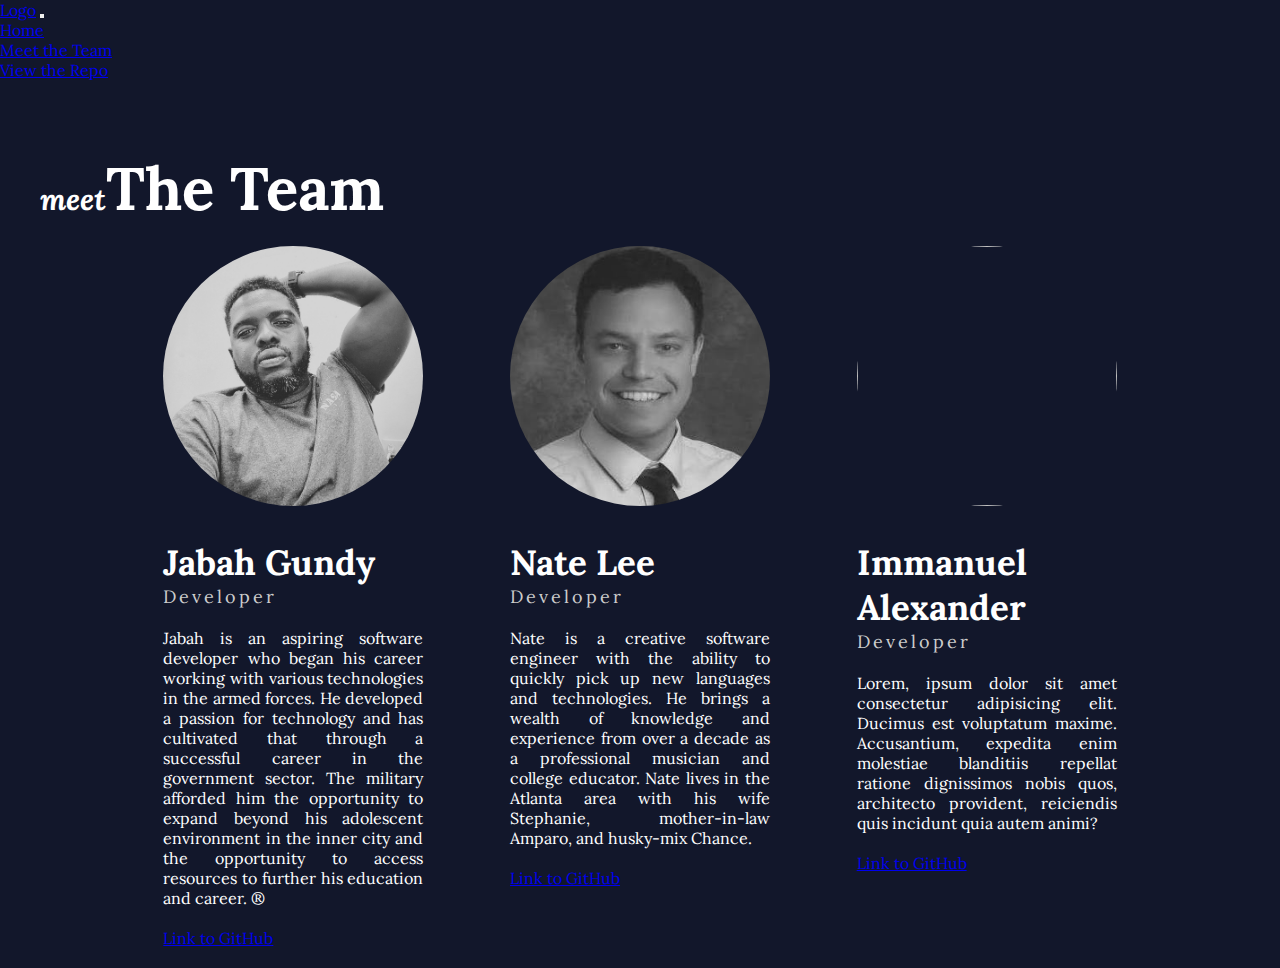
==== team.html @ 3a2d9737 "Before lunch Thursday- added icon, added navbar to team.html, fixed collapse functionality, cleaned " ====
<!DOCTYPE html>
<html lang="en">

<head>
    <meta charset="UTF-8">
    <meta http-equiv="X-UA-Compatible" content="IE=edge">
    <meta name="viewport" content="width=device-width, initial-scale=1.0">
    <title>Meet Our Team</title>
    <link href="https://cdn.jsdelivr.net/npm/bootstrap@5.0.1/dist/css/bootstrap.min.css" rel="stylesheet"
        integrity="sha384-+0n0xVW2eSR5OomGNYDnhzAbDsOXxcvSN1TPprVMTNDbiYZCxYbOOl7+AMvyTG2x" crossorigin="anonymous">
    <link rel="stylesheet" href="css/team_styles.css">
    <link rel="icon" href="css/images/favicon.ico">
</head>

<body>
    <nav class="navbar navbar-expand-lg navbar-light bg-light fixed-top">
        <div class="container-fluid">
            <a class="navbar-brand" href="#">Logo</a>
            <button class="navbar-toggler" type="button" data-bs-toggle="collapse"
                data-bs-target="#navbarSupportedContent" aria-controls="navbarSupportedContent" aria-expanded="false"
                aria-label="Toggle navigation">
                <span class="navbar-toggler-icon"></span>
            </button>

            <div class="collapse navbar-collapse" id="navbarSupportedContent">
                <ul class="navbar-nav me-auto mb-2 mb-lg-0">
                    <li class="nav-item">
                        <a class="nav-link active" href="./index.html">Home 
                        </a>
                    </li>
                    <li class="nav-item">
                        <a class="nav-link" href="./team.html">Meet the Team</a>
                    </li>
                    <li class="nav-item">
                        <a class="nav-link" href="https://github.com/natelee3/DINEysus">View the Repo</a>
                    </li>

                </ul>

            </div>
        </div>
    </nav>
    <div class="row" style="height:50px;"></div>

    <div class="container">
        <h1 class="heading"><span>meet</span>The Team</h1>
        <div class="profiles">
            <div class="profile">
                <img src="css/images/Jay3.jpg" class="profile-img">

                <h3 class="user-name">Jabah Gundy</h3>
                <h5>Developer</h5>
                <p>Jabah is an aspiring software developer who began his career working with various technologies in the armed forces. He developed a passion for technology and has cultivated that through a successful career in the government sector. The military afforded him the opportunity to expand beyond his adolescent environment in the inner city and the opportunity to access resources to further his education and career. ®
                </p>
                <p><a href="http://github.com/Jabahgundy">Link to GitHub</a></p>


            </div>
            <div class="profile">
                <img src="css/images/headshot.jpg" class="profile-img">

                <h3 class="user-name">Nate Lee</h3>
                <h5>Developer</h5>
                <p>Nate is a creative software engineer with the ability to quickly pick up new languages
                    and technologies. He brings a wealth of knowledge and experience from over a decade as 
                    a professional musician and college educator. Nate lives in the Atlanta area with his 
                    wife Stephanie, mother-in-law Amparo, and husky-mix Chance. </p>
                <p><a href="http://github.com/natelee3">Link to GitHub</a></p>

            </div>
            <div class="profile">
                <img src="#" class="profile-img">

                <h3 class="user-name">Immanuel Alexander</h3>
                <h5>Developer</h5>
                <p>Lorem, ipsum dolor sit amet consectetur adipisicing elit. Ducimus est voluptatum maxime. Accusantium,
                    expedita enim molestiae blanditiis repellat ratione dignissimos nobis quos, architecto provident,
                    reiciendis quis incidunt quia autem animi?</p>
                <p><a href="http://github.com/1mvnnie">Link to GitHub</a></p>


            </div>

        </div>

    </div>
    <script src="https://cdn.jsdelivr.net/npm/bootstrap@5.0.1/dist/js/bootstrap.bundle.min.js" integrity="sha384-gtEjrD/SeCtmISkJkNUaaKMoLD0//ElJ19smozuHV6z3Iehds+3Ulb9Bn9Plx0x4" crossorigin="anonymous"></script>

</body>

</html>
---- css/team_styles.css ----
@import url('https://fonts.googleapis.com/css2?family=Lora:ital@1&display=swap');

* {
    padding: 0;
    margin: 0;
}

body {
    background-color: #12172b;
    font-family: 'lora', serif;
}

.container {
    margin: 20px 40px;
    color: white;
}

.heading {
    font-size: 60px;
    color: white;
}
.heading span {
    font-style: italic;
    font-size: 30px;
}

.profiles {
    display: flex;
    justify-content: space-around;
    margin: 20px 80px;
}

.profile {
    flex-basis: 260px;
}

.profile .profile-img {
    height: 260px;
    width: 260px;
    border-radius: 50%;
    filter: grayscale(100%);
    cursor: pointer;
    transition: 400ms;
}

.profile:hover .profile-img {
    filter: grayscale(0);
}
.user-name {
    margin-top: 30px;
    font-size: 35px;
}

.profile h5 {
    font-size: 18px;
    font-weight: 100;
    letter-spacing: 3px;
    color: #ccc;
}

.profile p {
    font-size: 16px;
    margin-top: 20px;
    text-align: justify;
}

@media only screen and (max-width: 1150px) {
    .profile {
        flex-direction: column;
    }

    .profile {
        display: flex;
        flex-direction: column;
        align-items: center;
    }

    .profile p {
        text-align: center;
        margin: 20px 60px 80px 60px;
        font-size: 20px;
    }
}

@media only screen and (max-width: 900px) {
    .heading {
        font-size: 40px;
        color: white;
        text-align: center;
    }

    .heading span {
        font-size: 15px;
    }

    .profiles {
        margin: 20px 0;
    }

    .profile p {
        margin: 20px 10px 80px 10px;
    }
}

nav {
    font-family: var(--bs-font-sans-serif);
}
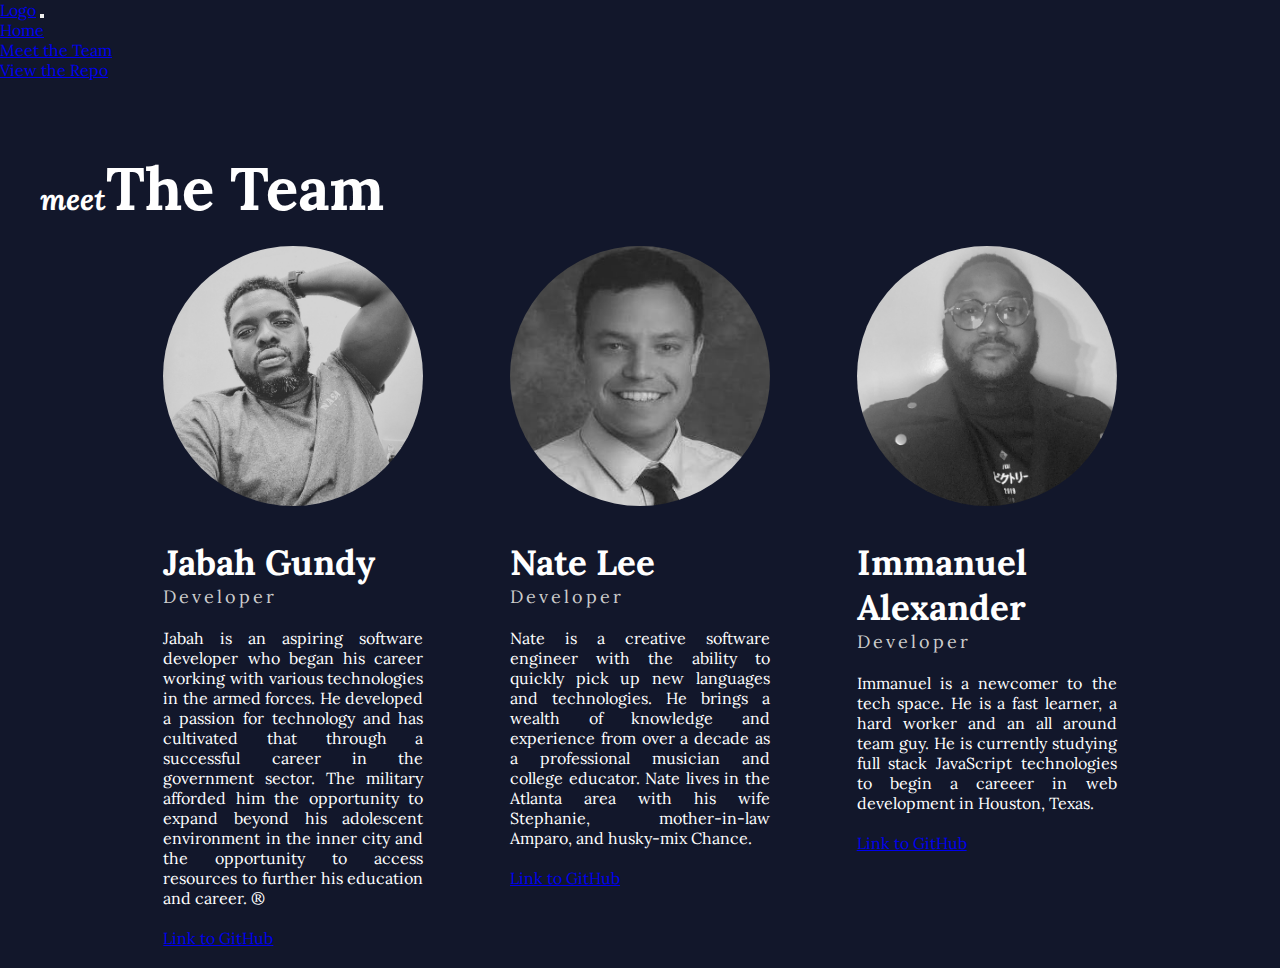
==== commit 3e1405d5: "adds immanuels profile" ====
--- a/team.html
+++ b/team.html
@@ -69,13 +69,11 @@
 
             </div>
             <div class="profile">
-                <img src="#" class="profile-img">
+                <img src="./css/images/immanuel.jpeg" class="profile-img">
 
                 <h3 class="user-name">Immanuel Alexander</h3>
                 <h5>Developer</h5>
-                <p>Lorem, ipsum dolor sit amet consectetur adipisicing elit. Ducimus est voluptatum maxime. Accusantium,
-                    expedita enim molestiae blanditiis repellat ratione dignissimos nobis quos, architecto provident,
-                    reiciendis quis incidunt quia autem animi?</p>
+                <p>Immanuel is a newcomer to the tech space. He is a fast learner, a hard worker and an all around team guy. He is currently studying full stack JavaScript technologies to begin a careeer in web development in Houston, Texas.</p>
                 <p><a href="http://github.com/1mvnnie">Link to GitHub</a></p>
 
 
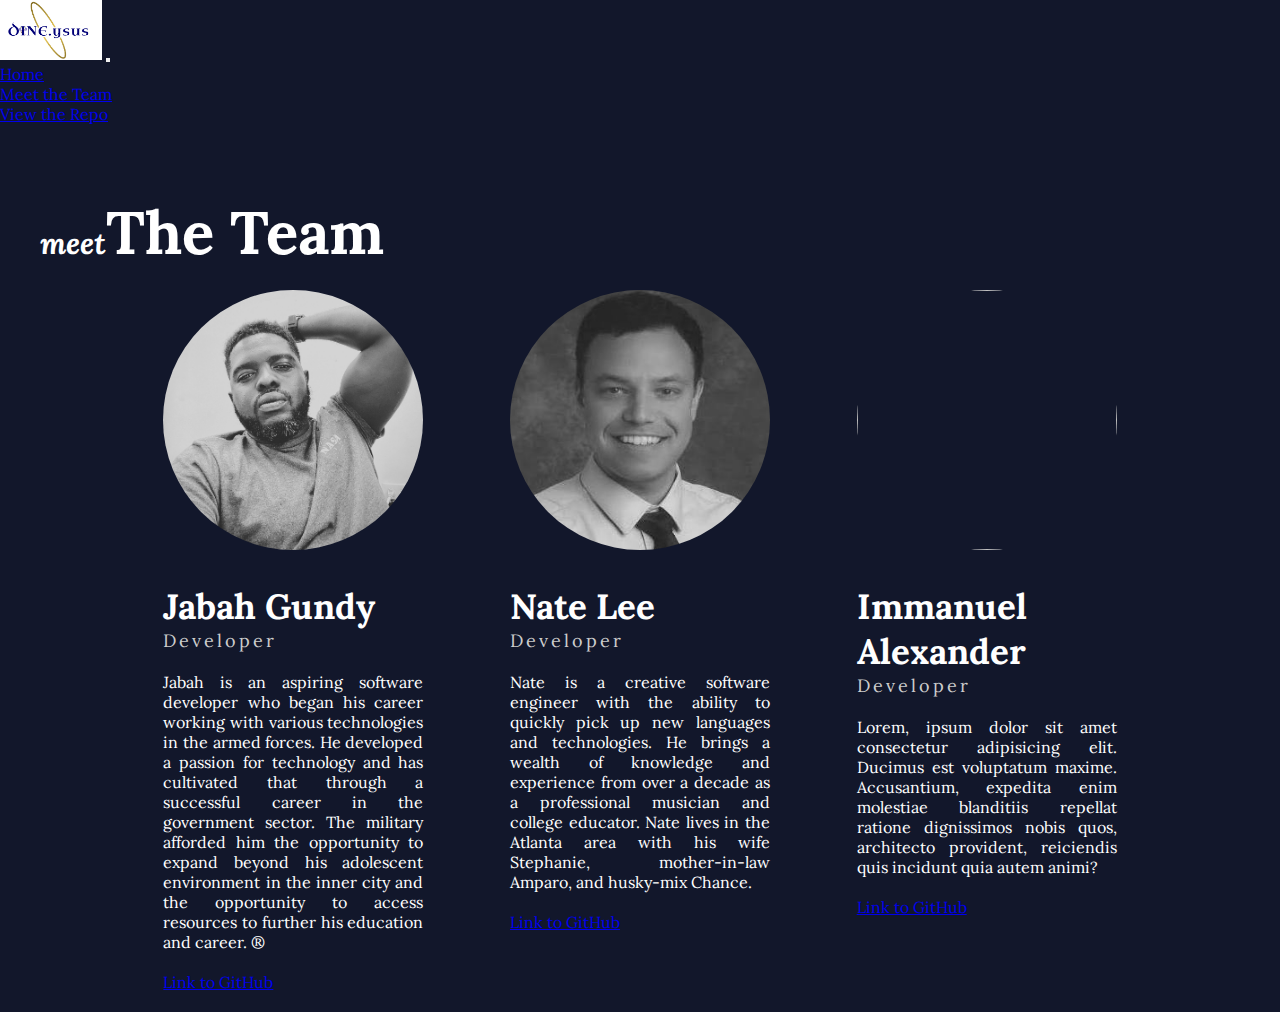
==== commit ec499082: "Friday lunch - added logo, debug twilio, reformat results section, changed some font colors" ====
--- a/team.html
+++ b/team.html
@@ -5,7 +5,7 @@
     <meta charset="UTF-8">
     <meta http-equiv="X-UA-Compatible" content="IE=edge">
     <meta name="viewport" content="width=device-width, initial-scale=1.0">
-    <title>Meet Our Team</title>
+    <title>Meet the Team</title>
     <link href="https://cdn.jsdelivr.net/npm/bootstrap@5.0.1/dist/css/bootstrap.min.css" rel="stylesheet"
         integrity="sha384-+0n0xVW2eSR5OomGNYDnhzAbDsOXxcvSN1TPprVMTNDbiYZCxYbOOl7+AMvyTG2x" crossorigin="anonymous">
     <link rel="stylesheet" href="css/team_styles.css">
@@ -13,9 +13,9 @@
 </head>
 
 <body>
-    <nav class="navbar navbar-expand-lg navbar-light bg-light fixed-top">
+    <nav class="navbar navbar-expand-lg navbar-light bg-white fixed-top">
         <div class="container-fluid">
-            <a class="navbar-brand" href="#">Logo</a>
+            <img class="navbar-brand" src="css/images/logo1.jpg">
             <button class="navbar-toggler" type="button" data-bs-toggle="collapse"
                 data-bs-target="#navbarSupportedContent" aria-controls="navbarSupportedContent" aria-expanded="false"
                 aria-label="Toggle navigation">
@@ -25,7 +25,7 @@
             <div class="collapse navbar-collapse" id="navbarSupportedContent">
                 <ul class="navbar-nav me-auto mb-2 mb-lg-0">
                     <li class="nav-item">
-                        <a class="nav-link active" href="./index.html">Home 
+                        <a class="nav-link" href="./index.html">Home 
                         </a>
                     </li>
                     <li class="nav-item">
@@ -69,11 +69,13 @@
 
             </div>
             <div class="profile">
-                <img src="./css/images/immanuel.jpeg" class="profile-img">
+                <img src="#" class="profile-img">
 
                 <h3 class="user-name">Immanuel Alexander</h3>
                 <h5>Developer</h5>
-                <p>Immanuel is a newcomer to the tech space. He is a fast learner, a hard worker and an all around team guy. He is currently studying full stack JavaScript technologies to begin a careeer in web development in Houston, Texas.</p>
+                <p>Lorem, ipsum dolor sit amet consectetur adipisicing elit. Ducimus est voluptatum maxime. Accusantium,
+                    expedita enim molestiae blanditiis repellat ratione dignissimos nobis quos, architecto provident,
+                    reiciendis quis incidunt quia autem animi?</p>
                 <p><a href="http://github.com/1mvnnie">Link to GitHub</a></p>
 
 
--- a/css/team_styles.css
+++ b/css/team_styles.css
@@ -104,4 +104,9 @@
 
 nav {
     font-family: var(--bs-font-sans-serif);
+}
+
+.navbar-brand {
+    height: 60px;
+    width: auto;
 }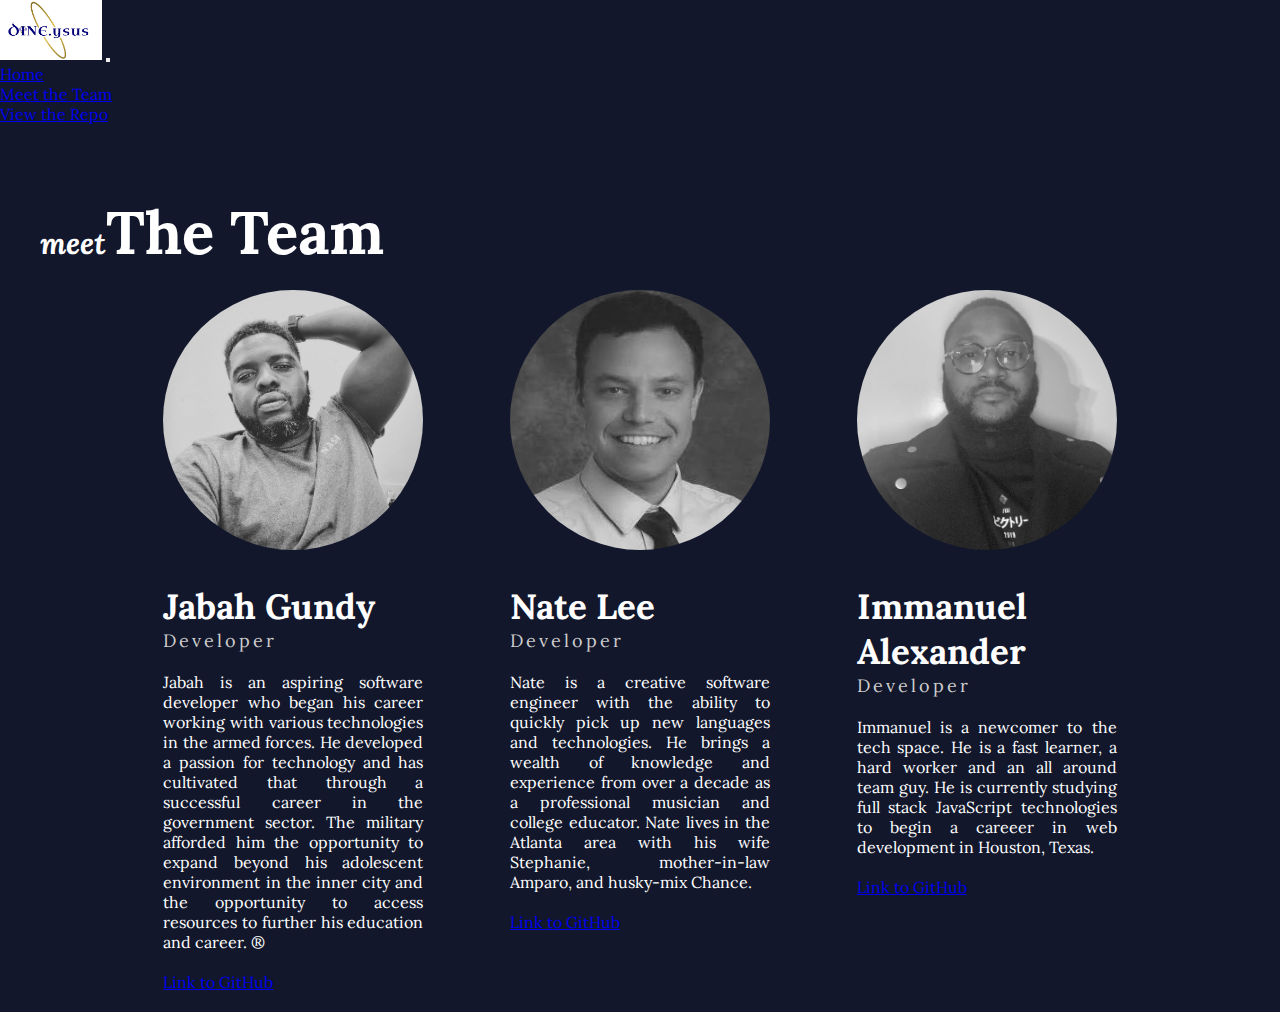
==== commit 70eb4012: "Merge pull request #16 from natelee3/Nate" ====
--- a/team.html
+++ b/team.html
@@ -69,13 +69,11 @@
 
             </div>
             <div class="profile">
-                <img src="#" class="profile-img">
+                <img src="./css/images/immanuel.jpeg" class="profile-img">
 
                 <h3 class="user-name">Immanuel Alexander</h3>
                 <h5>Developer</h5>
-                <p>Lorem, ipsum dolor sit amet consectetur adipisicing elit. Ducimus est voluptatum maxime. Accusantium,
-                    expedita enim molestiae blanditiis repellat ratione dignissimos nobis quos, architecto provident,
-                    reiciendis quis incidunt quia autem animi?</p>
+                <p>Immanuel is a newcomer to the tech space. He is a fast learner, a hard worker and an all around team guy. He is currently studying full stack JavaScript technologies to begin a careeer in web development in Houston, Texas.</p>
                 <p><a href="http://github.com/1mvnnie">Link to GitHub</a></p>
 
 
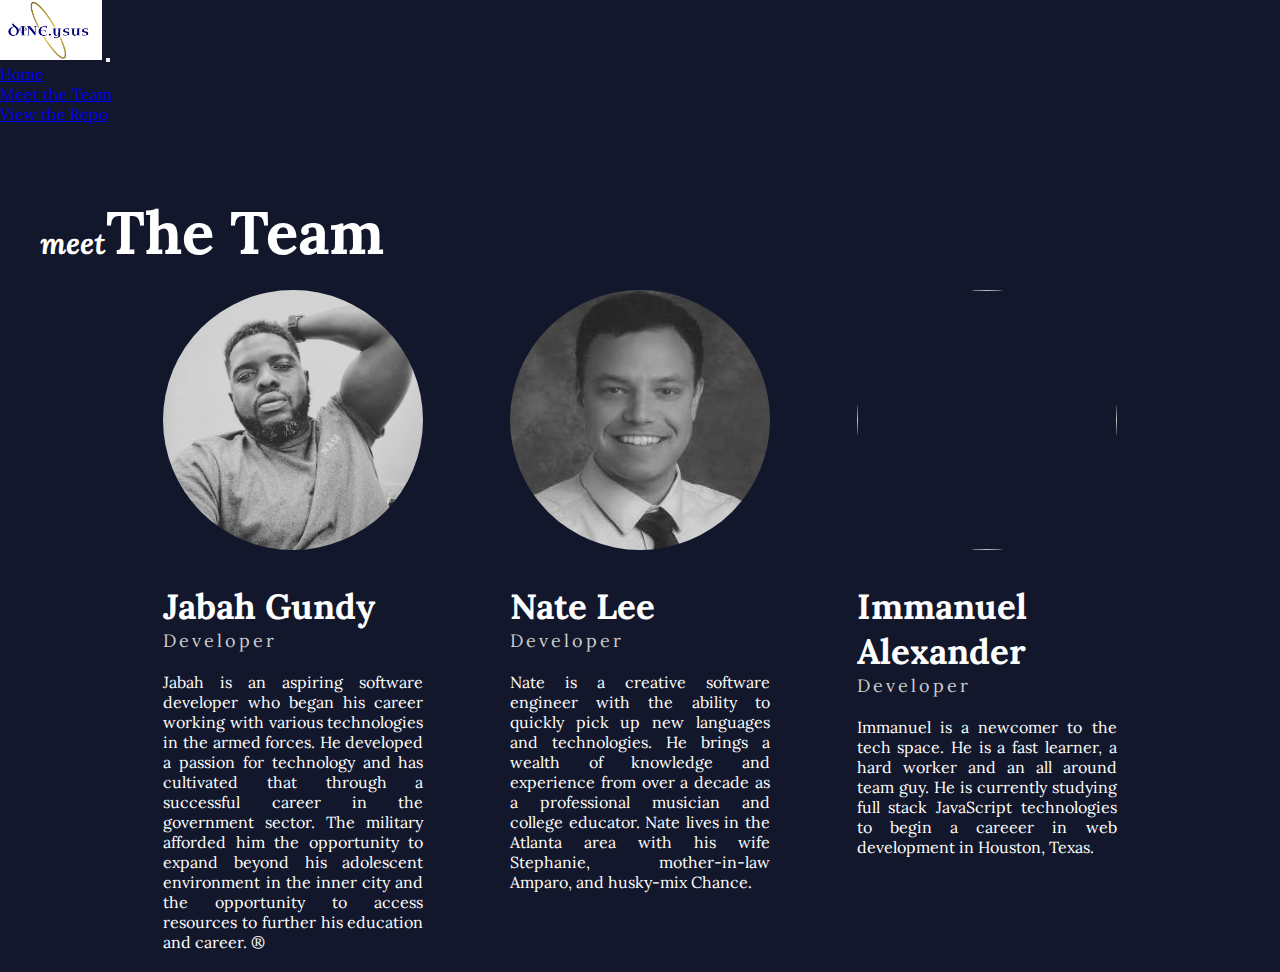
==== commit 2794bb24: "End of Friday - deleted unused files, added Immanuel bio photo, Jay's team page changes, fourth caro" ====
--- a/team.html
+++ b/team.html
@@ -34,9 +34,7 @@
                     <li class="nav-item">
                         <a class="nav-link" href="https://github.com/natelee3/DINEysus">View the Repo</a>
                     </li>
-
                 </ul>
-
             </div>
         </div>
     </nav>
@@ -45,43 +43,39 @@
     <div class="container">
         <h1 class="heading"><span>meet</span>The Team</h1>
         <div class="profiles">
+
             <div class="profile">
-                <img src="css/images/Jay3.jpg" class="profile-img">
-
+                <a href="http://github.com/Jabahgundy">
+                    <img src="css/images/Jay3.jpg" class="profile-img">
+                </a>
                 <h3 class="user-name">Jabah Gundy</h3>
                 <h5>Developer</h5>
                 <p>Jabah is an aspiring software developer who began his career working with various technologies in the armed forces. He developed a passion for technology and has cultivated that through a successful career in the government sector. The military afforded him the opportunity to expand beyond his adolescent environment in the inner city and the opportunity to access resources to further his education and career. ®
                 </p>
-                <p><a href="http://github.com/Jabahgundy">Link to GitHub</a></p>
-
 
             </div>
             <div class="profile">
-                <img src="css/images/headshot.jpg" class="profile-img">
-
+                <a href="http://github.com/natelee3">
+                    <img src="css/images/headshot.jpg" class="profile-img">
+                </a>                
                 <h3 class="user-name">Nate Lee</h3>
                 <h5>Developer</h5>
                 <p>Nate is a creative software engineer with the ability to quickly pick up new languages
                     and technologies. He brings a wealth of knowledge and experience from over a decade as 
                     a professional musician and college educator. Nate lives in the Atlanta area with his 
                     wife Stephanie, mother-in-law Amparo, and husky-mix Chance. </p>
-                <p><a href="http://github.com/natelee3">Link to GitHub</a></p>
-
             </div>
             <div class="profile">
-                <img src="./css/images/immanuel.jpeg" class="profile-img">
-
+                <a href="http://github.com/1mvnnie">
+                    <img src="#" class="profile-img">
+                </a>
                 <h3 class="user-name">Immanuel Alexander</h3>
                 <h5>Developer</h5>
                 <p>Immanuel is a newcomer to the tech space. He is a fast learner, a hard worker and an all around team guy. He is currently studying full stack JavaScript technologies to begin a careeer in web development in Houston, Texas.</p>
-                <p><a href="http://github.com/1mvnnie">Link to GitHub</a></p>
+            </div>
+        </div>
+    </div>
 
-
-            </div>
-
-        </div>
-
-    </div>
     <script src="https://cdn.jsdelivr.net/npm/bootstrap@5.0.1/dist/js/bootstrap.bundle.min.js" integrity="sha384-gtEjrD/SeCtmISkJkNUaaKMoLD0//ElJ19smozuHV6z3Iehds+3Ulb9Bn9Plx0x4" crossorigin="anonymous"></script>
 
 </body>
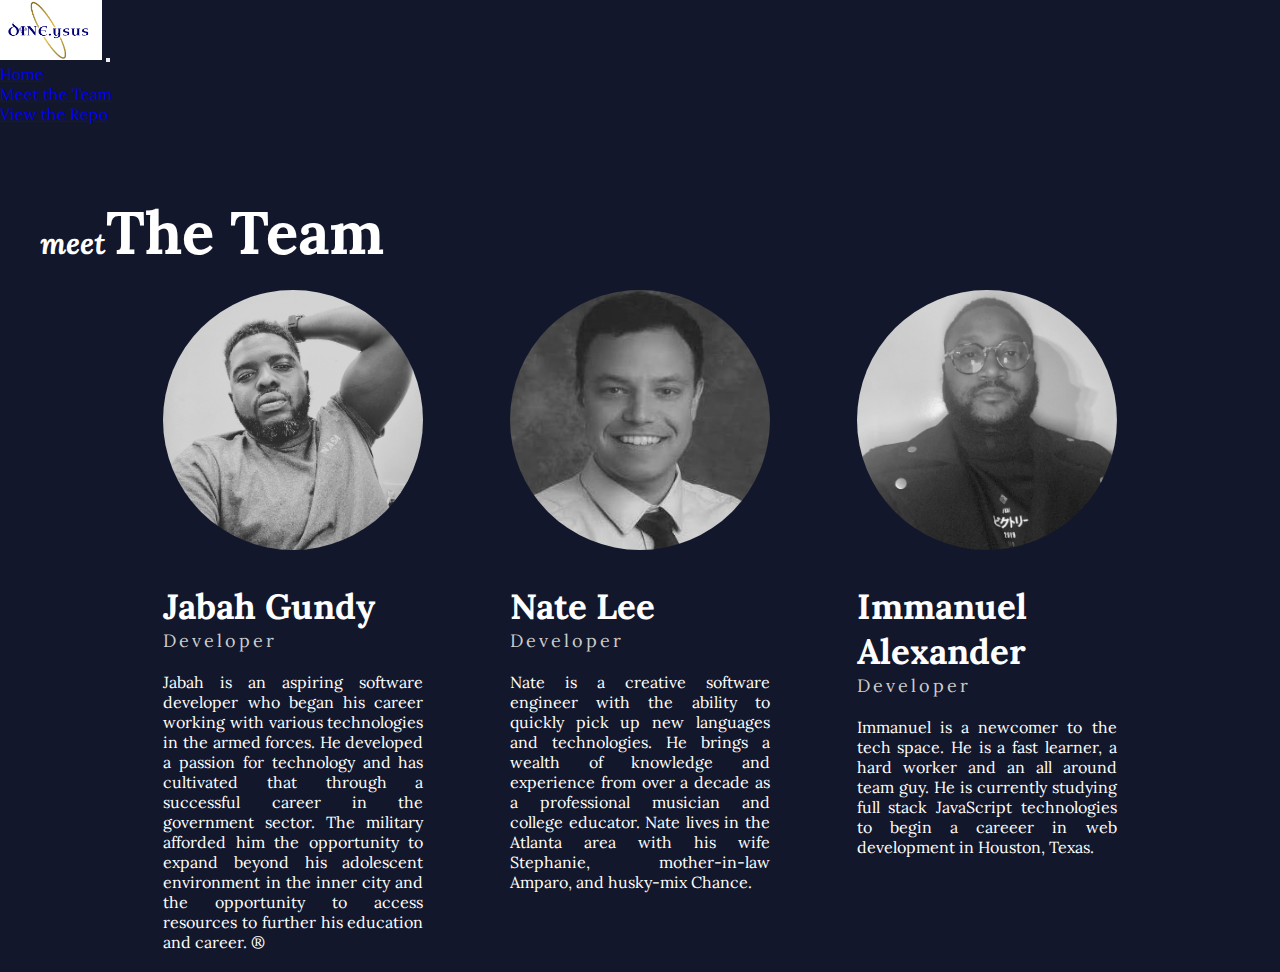
==== commit 61ed9690: "Monday, pre-presentation. Fixed responsiveness and map div. Updated README" ====
--- a/team.html
+++ b/team.html
@@ -67,7 +67,7 @@
             </div>
             <div class="profile">
                 <a href="http://github.com/1mvnnie">
-                    <img src="#" class="profile-img">
+                    <img src="css/images/immanuel.jpeg" class="profile-img">
                 </a>
                 <h3 class="user-name">Immanuel Alexander</h3>
                 <h5>Developer</h5>
